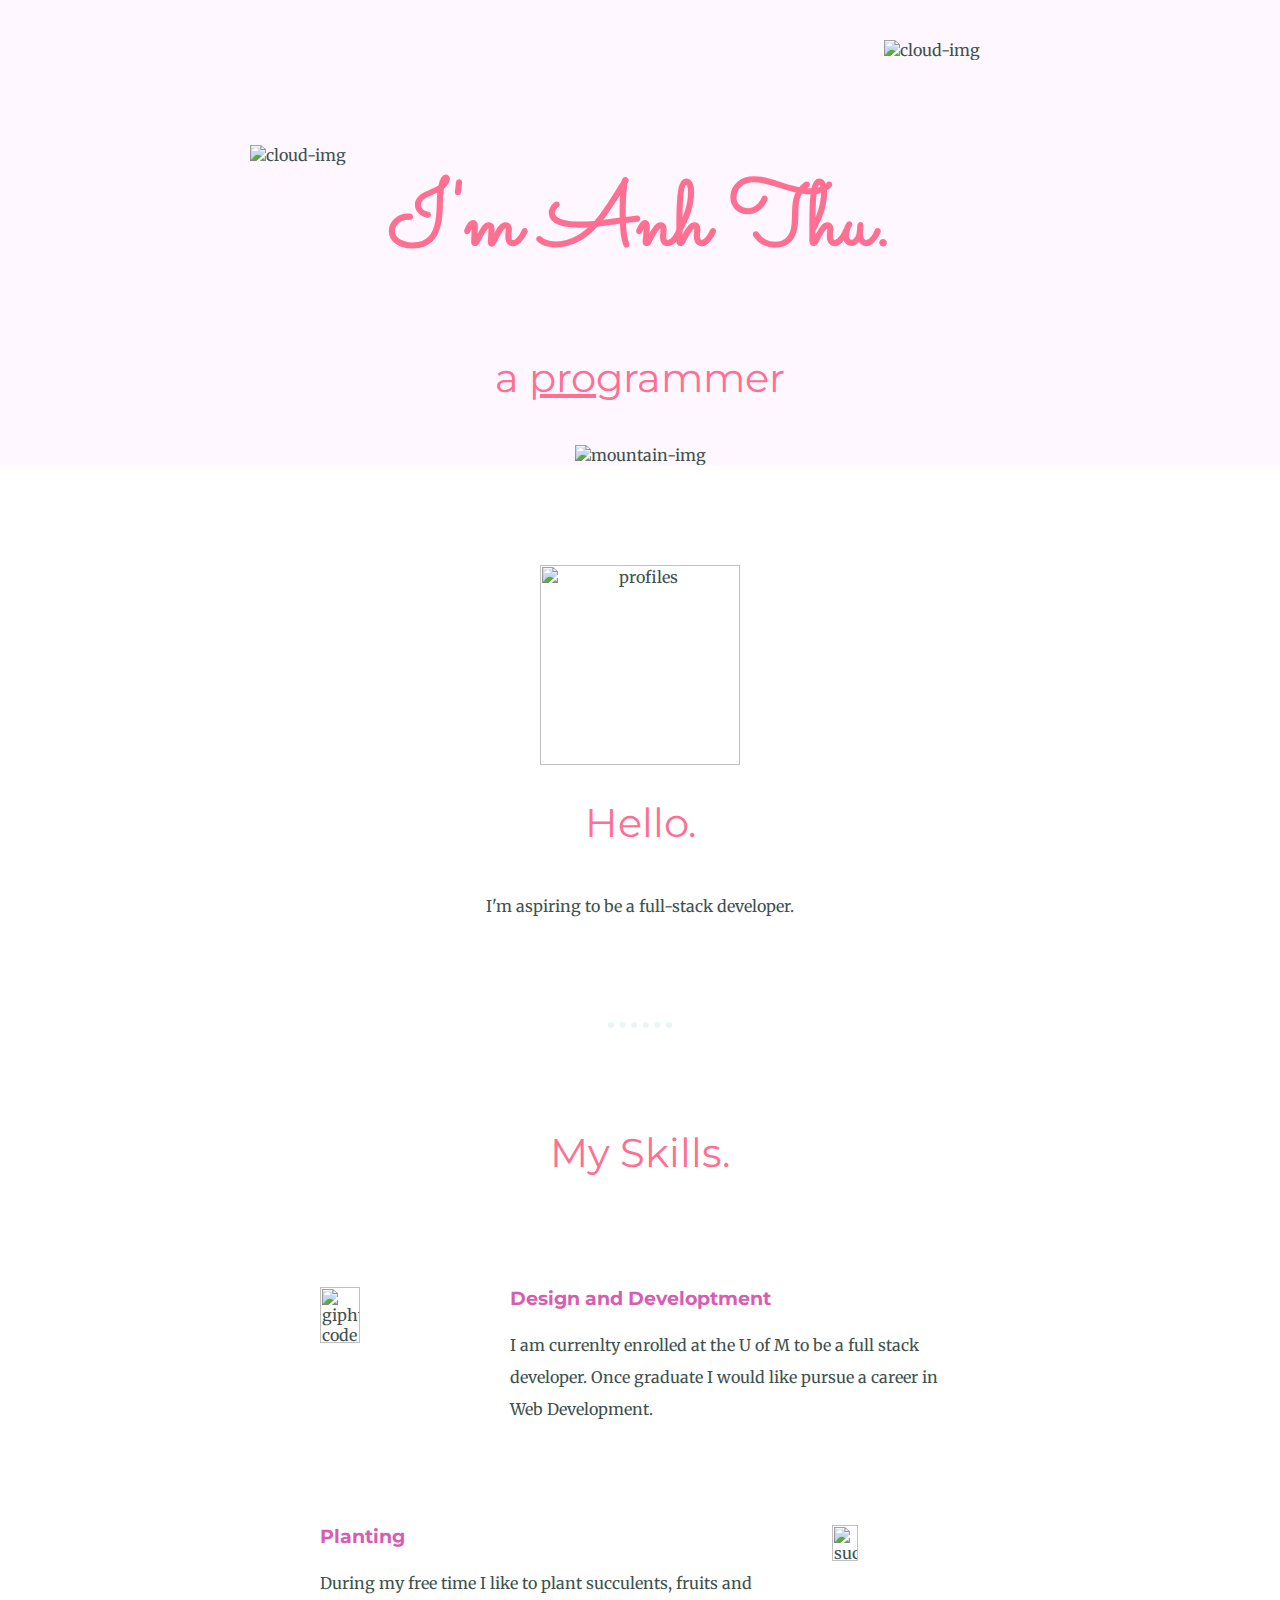
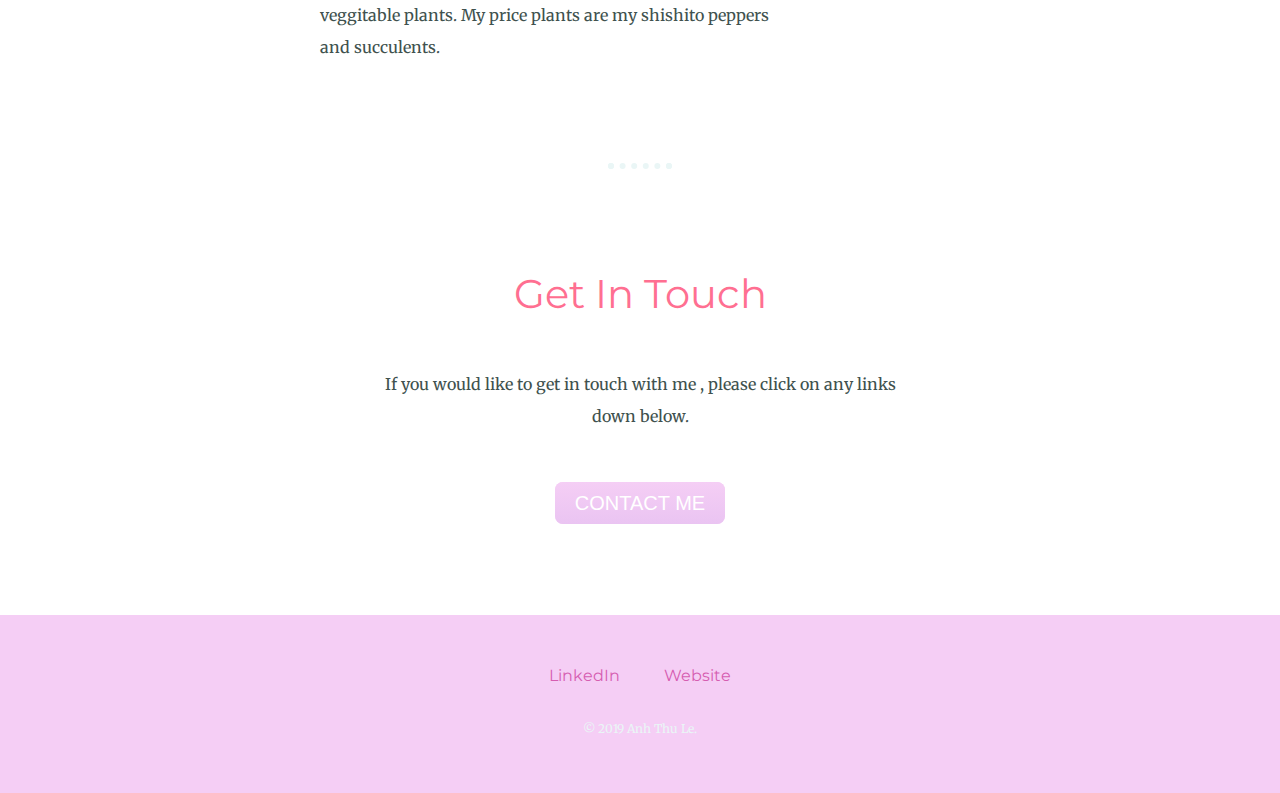
==== index.html @ 685d75b3 "styling the footer" ====
<html lang="en">
<head>
    <meta charset="UTF-8">
    <title>Anh Thu</title>
    <link rel="stylesheet" href="css/style.css">
    <link rel="icon" href="favicon (1).ico">
    <link href="https://fonts.googleapis.com/css?family=Merriweather|Montserrat|Sacramento&display=swap" rel="stylesheet">
</head>
<body>
    <div class="top-containter">
        <img class="top-cloud" src="images/cloud.png" alt="cloud-img">
        <h1>I'm Anh Thu.</h1>
        <h2>a <span class="pro">pro</span>grammer</h2>
        <img class="bottom-cloud" src="images/cloud.png" alt="cloud-img">
        <img src="images/mountain.png" alt="mountain-img">
    </div>
    <div class="middle-container">
            <div class="profile">
              <img src="images/profile.jpg" width="200" height="200" alt="profiles">
              <h2>Hello.</h2>
              <p class="into">I'm aspiring to be a full-stack developer. </p>
            </div>

            <hr>
            <div class="skills">
              <h2>My Skills.</h2>
              <div class="skill-row">
                <img class="code-img" src="https://media.giphy.com/media/ZFbvG2eF923te/giphy.gif" alt="giphy-code">
                <h3>Design and Developtment</h3>
                <p class="code-skill-description">I am currenlty enrolled at the U of M to be a full stack developer. Once graduate I would like pursue a career in Web Development.</p>
              </div>

              <div class="skill-row">
                <img class="plant-img" src="images/succulents.jpg" alt="succelents-img">
                <h3>Planting</h3>
                <p class="plant-description">During my free time I like to plant succulents, fruits and veggitable plants. My price plants are my shishito peppers and succulents.</p>
              </div>
            </div>
            <hr>
            <div class="contact-me">
              <h2>Get In Touch</h2>
              <p class="contact-message"> If you would like to get in touch with me  , please click on any links down below.</p>
              <a class="butn" href="mailto:anhthu.le1926@gmail.com">CONTACT ME</a>
            </div>
          </div>
          
          
          <div class="bottom-container">
            <a class="footer-link" href="https://www.linkedin.com/">LinkedIn</a>
            <a class="footer-link" href="https://github.com/anhthule1926">Website</a>
            <p class="copyright" >© 2019 Anh Thu Le.</p>
          </div>
          

    </div>
</body>
</html>
---- css/style.css ----
body {
    margin: 0;
    text-align: center;
    font-family: 'Merriweather', serif;
    color: #40514E;
}

h1 {
    font-size: 5.625rem;
    margin-top: 50px auto 0 auto;
    font-family: 'Sacramento', cursive;
    color:#FF6F91;
}

h2{
    font-size: 2.5rem;
    font-family: 'Montserrat', sans-serif;
    font-weight: normal;
    color:#FF6F91;
    padding-bottom: 10px;
}

h3{
    font-family: 'Montserrat', sans-serif;
    color: #D65DB1;
}

p{
    line-height: 2;
}

hr{
  border: dotted #EAF6F6 6px;  
  border-bottom: none;
  width: 4%;
  margin: 100px auto;
}

a{
    color: #D65DB1;
    font-family: 'Montserrat', sans-serif;
    margin: 10px 20px;
    text-decoration: none;
}

a:hover{
    color: #EAF6F6;
}

.top-containter{
    background-color: #FEF7FF;
    position: relative;
    padding-top: 100px;
}

.pro{
    text-decoration: underline;
}

.intro{
    width: 30%;
    margin: center;
}

.top-cloud{
    position: absolute;
    right: 300px;
    top: 40px;  
}

.bottom-cloud{
    position: absolute;
    left: 250px;
    bottom: 300px;
}

.code-img{
    width: 25%;
    float: left;
    margin-right: 30px;
}

.plant-img{
    width: 20%;
    float: right;
    margin-left: 30px;
}

.middle-container{
    margin: 100px 0;
}

.bottom-container{
    background: #f5cef5;
    padding: 50px 0 20px;
}

.skill-row{
    width: 50%;
    margin: 100px auto 100px auto;
    text-align: left;
}

.contact-message{
    width: 40%;
    margin: 40px auto 60px;
}

.butn {
    background: #f5cef5;
    background-image: -webkit-linear-gradient(top, #f5cef5, #eac4f2);
    background-image: -moz-linear-gradient(top, #f5cef5, #eac4f2);
    background-image: -ms-linear-gradient(top, #f5cef5, #eac4f2);
    background-image: -o-linear-gradient(top, #f5cef5, #eac4f2);
    background-image: linear-gradient(to bottom, #f5cef5, #eac4f2);
    -webkit-border-radius: 8;
    -moz-border-radius: 8;
    border-radius: 8px;
    font-family: Arial;
    color: #ffffff;
    font-size: 20px;
    padding: 10px 20px 10px 20px;
    text-decoration: none;
  }
  
  .butn:hover {
    background: #e687d0;
    background-image: -webkit-linear-gradient(top, #e687d0, #e388e8);
    background-image: -moz-linear-gradient(top, #e687d0, #e388e8);
    background-image: -ms-linear-gradient(top, #e687d0, #e388e8);
    background-image: -o-linear-gradient(top, #e687d0, #e388e8);
    background-image: linear-gradient(to bottom, #e687d0, #e388e8);
    text-decoration: none;
  }

  .copyright{
      color: #EAF6F6;
      font-size: 0.75rem;
      padding: 20px 0;
  }
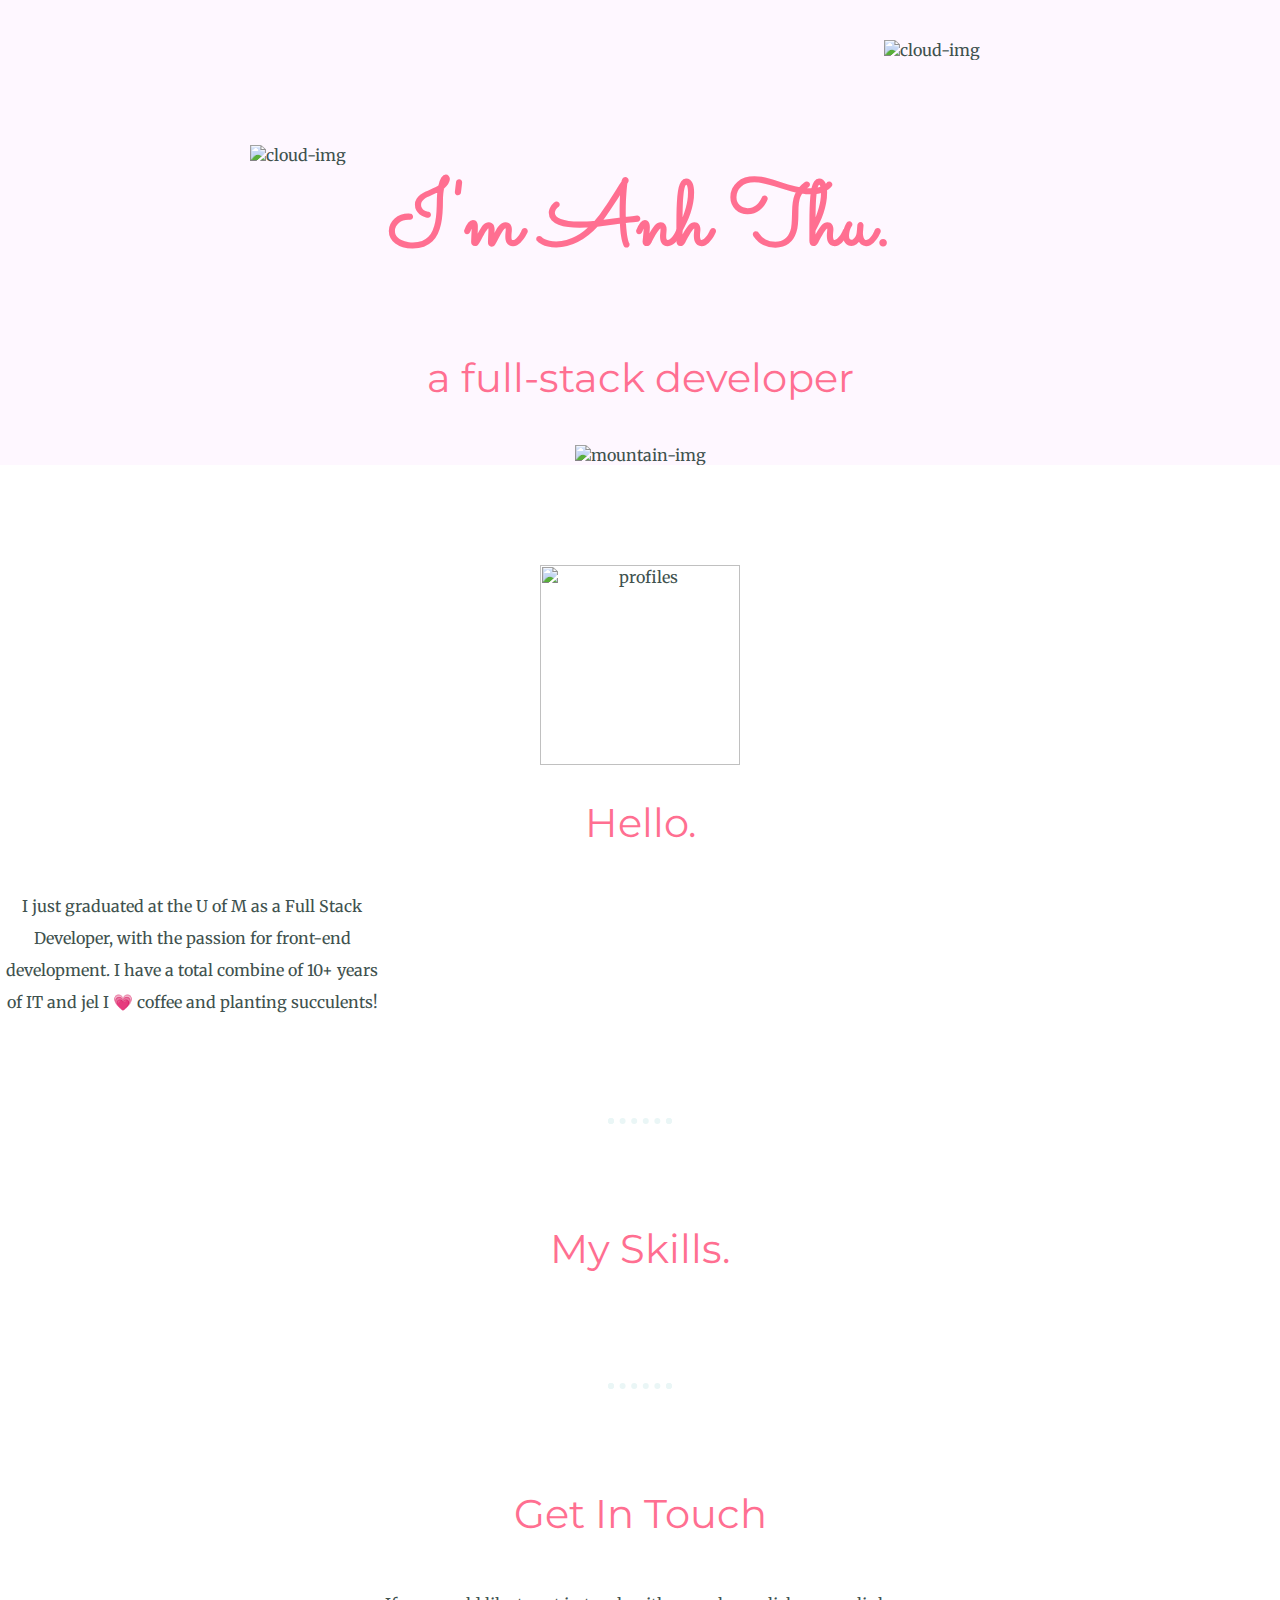
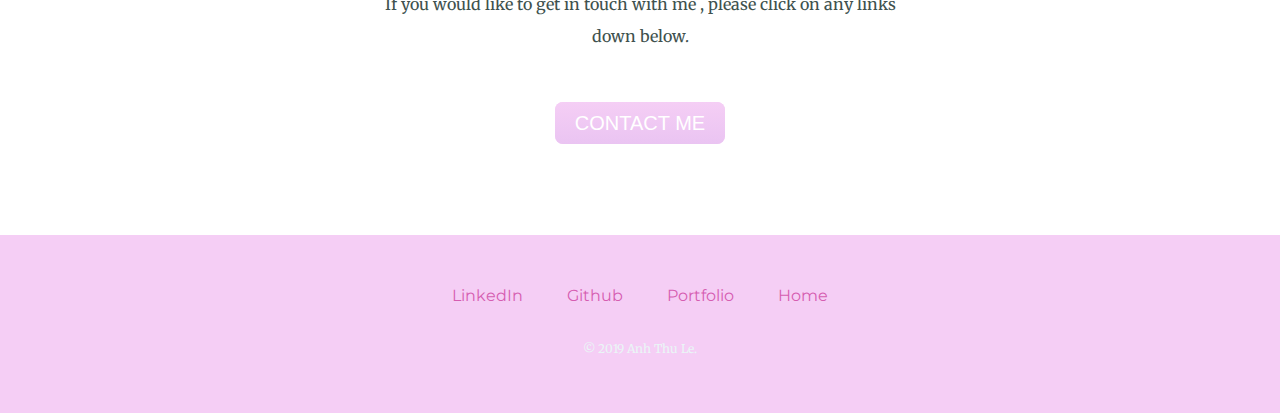
==== commit d8c9b1a2: "update credential title" ====
--- a/index.html
+++ b/index.html
@@ -5,37 +5,42 @@
     <link rel="stylesheet" href="css/style.css">
     <link rel="icon" href="favicon (1).ico">
     <link href="https://fonts.googleapis.com/css?family=Merriweather|Montserrat|Sacramento&display=swap" rel="stylesheet">
+    <link rel="stylesheet" href="https://cdn.rawgit.com/konpa/devicon/df6431e323547add1b4cf45992913f15286456d3/devicon.min.css">
 </head>
 <body>
     <div class="top-containter">
-        <img class="top-cloud" src="images/cloud.png" alt="cloud-img">
+        <img class="top-cloud" src="css/images/cloud.png" alt="cloud-img">
         <h1>I'm Anh Thu.</h1>
-        <h2>a <span class="pro">pro</span>grammer</h2>
-        <img class="bottom-cloud" src="images/cloud.png" alt="cloud-img">
-        <img src="images/mountain.png" alt="mountain-img">
+        <h2>a full-stack developer</h2>
+        <img class="bottom-cloud" src="css/images/cloud.png" alt="cloud-img">
+        <img src="css/images/mountain.png" alt="mountain-img">
     </div>
     <div class="middle-container">
             <div class="profile">
-              <img src="images/profile.jpg" width="200" height="200" alt="profiles">
+              <img src="css/images/profile.jpg" width="200" height="200" alt="profiles">
               <h2>Hello.</h2>
-              <p class="into">I'm aspiring to be a full-stack developer. </p>
+              <p class="intro">I just graduated at the U of M as a Full Stack Developer, with the passion for front-end development. I have a total combine of 10+ years of IT and jel I &#x1F497 coffee and planting succulents!</p>
             </div>
 
             <hr>
             <div class="skills">
               <h2>My Skills.</h2>
               <div class="skill-row">
-                <img class="code-img" src="https://media.giphy.com/media/ZFbvG2eF923te/giphy.gif" alt="giphy-code">
-                <h3>Design and Developtment</h3>
-                <p class="code-skill-description">I am currenlty enrolled at the U of M to be a full stack developer. Once graduate I would like pursue a career in Web Development.</p>
-              </div>
+			          <i class="devicon-html5-plain-wordmark"></i>
+                <i class="devicon-css3-plain"></i>
+                <i class="devicon-bootstrap-plain-wordmark"></i>
+                <i class="devicon-javascript-plain"></i>
+                <i class="devicon-jquery-plain-wordmark"></i>
+                <i class="devicon-nodejs-plain"></i>
+                <i class="devicon-mysql-plain-wordmark"></i>
+                <i class="devicon-sequelize-plain"></i>
+                <i class="devicon-mongodb-plain-wordmark"></i>
+                <i class="devicon-java-plain-wordmark"></i>
+                <i class="devicon-react-original-wordmark"></i>
+			        </div>
 
-              <div class="skill-row">
-                <img class="plant-img" src="images/succulents.jpg" alt="succelents-img">
-                <h3>Planting</h3>
-                <p class="plant-description">During my free time I like to plant succulents, fruits and veggitable plants. My price plants are my shishito peppers and succulents.</p>
-              </div>
             </div>
+
             <hr>
             <div class="contact-me">
               <h2>Get In Touch</h2>
@@ -47,7 +52,10 @@
           
           <div class="bottom-container">
             <a class="footer-link" href="https://www.linkedin.com/">LinkedIn</a>
-            <a class="footer-link" href="https://github.com/anhthule1926">Website</a>
+            <a class="footer-link" href="https://github.com/anhthule1926">Github</a>
+            <a class="footer-link" href="portfolio.html">Portfolio</a>
+            <a class="footer-link" href="index.html">Home</a>
+
             <p class="copyright" >© 2019 Anh Thu Le.</p>
           </div>
           
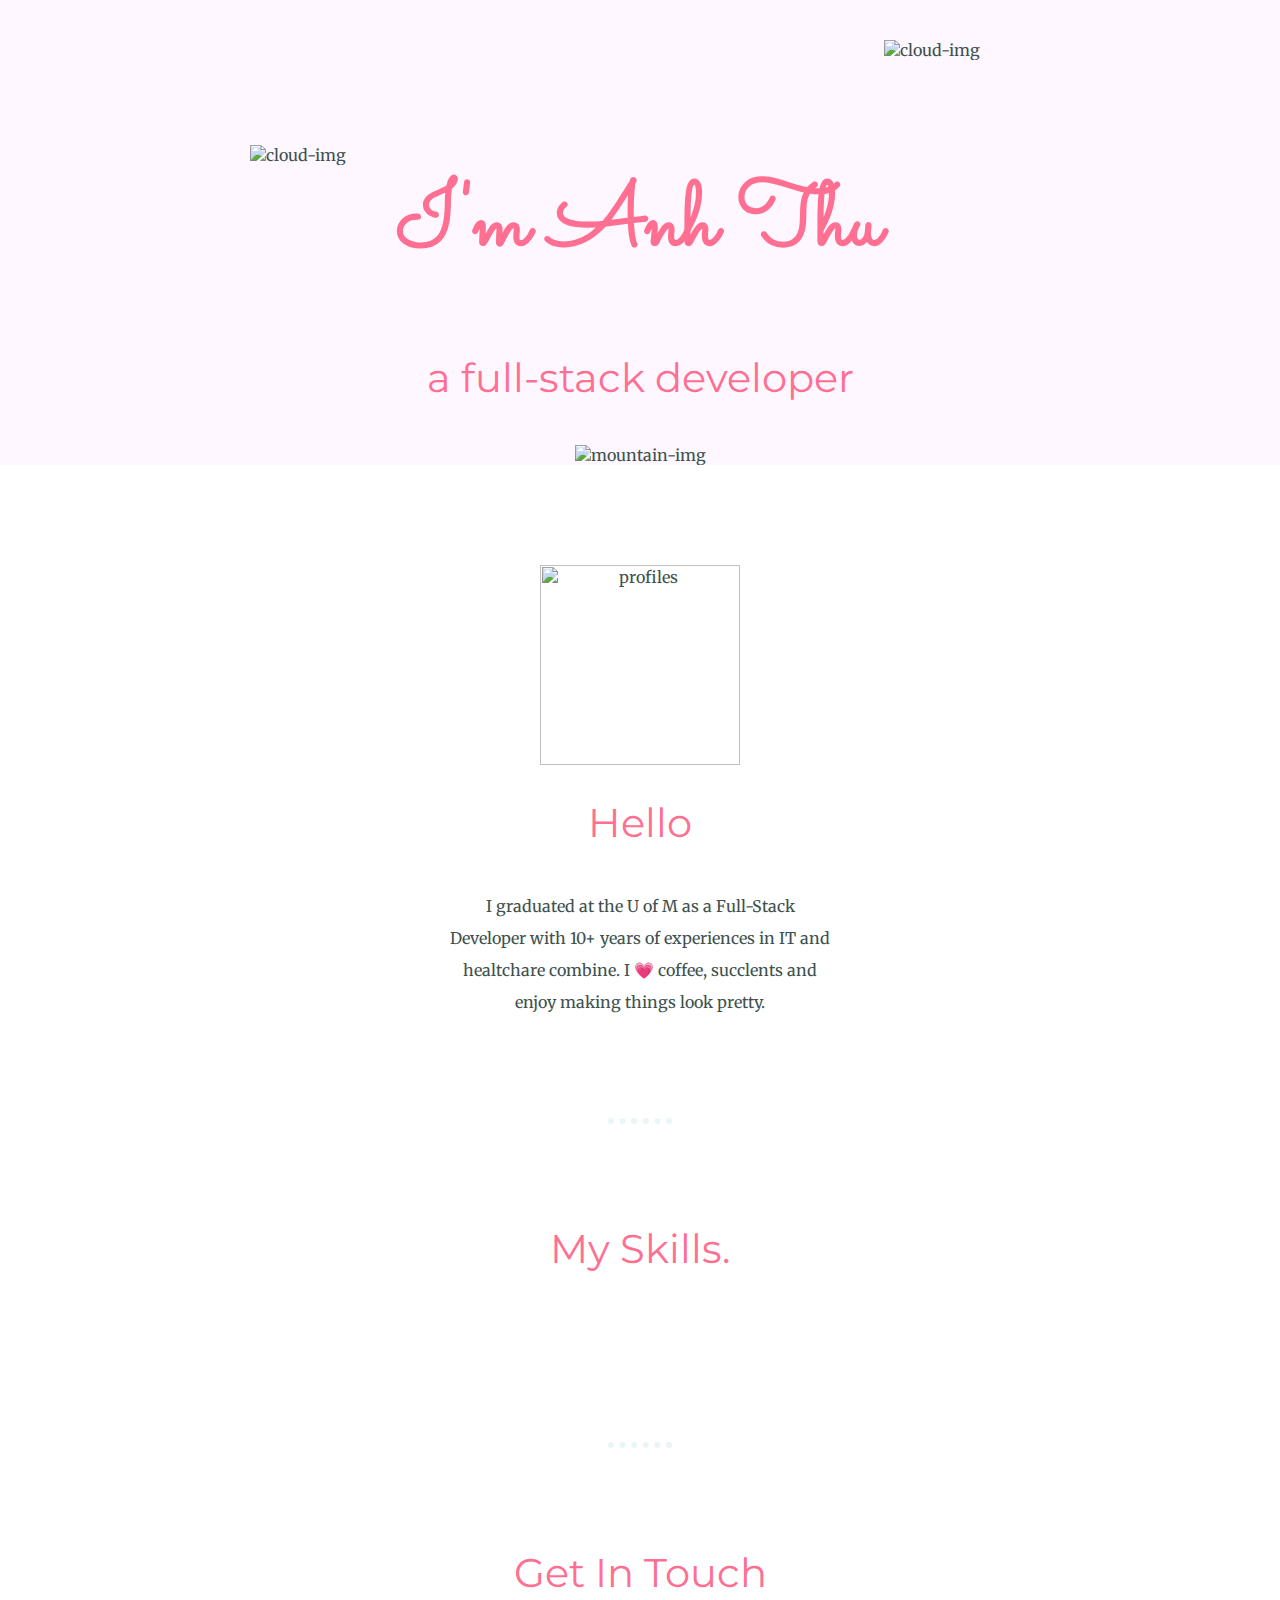
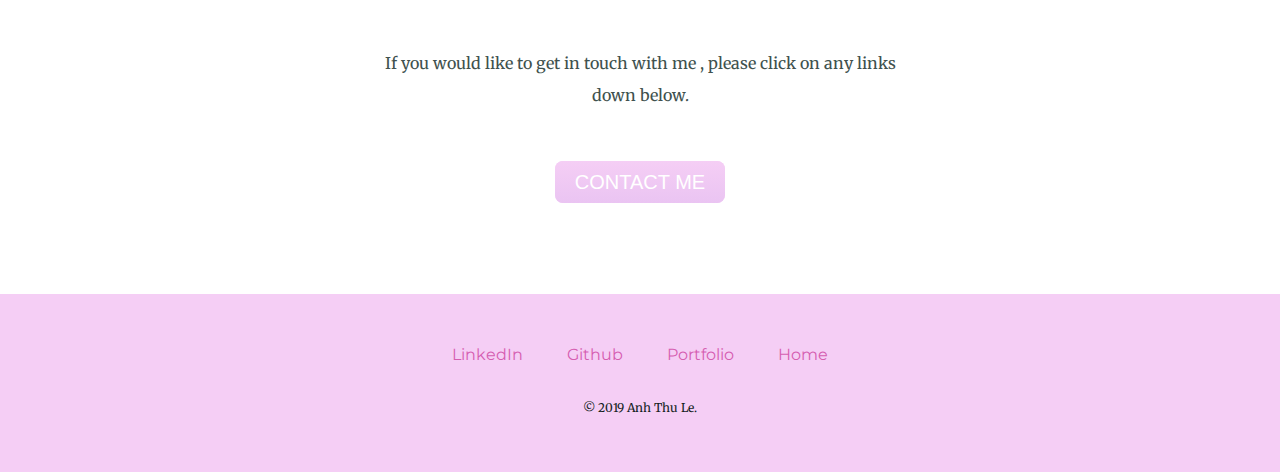
==== commit c134d54e: "final update" ====
--- a/index.html
+++ b/index.html
@@ -10,16 +10,16 @@
 <body>
     <div class="top-containter">
         <img class="top-cloud" src="css/images/cloud.png" alt="cloud-img">
-        <h1>I'm Anh Thu.</h1>
+        <h1>I'm Anh Thu</h1>
         <h2>a full-stack developer</h2>
         <img class="bottom-cloud" src="css/images/cloud.png" alt="cloud-img">
         <img src="css/images/mountain.png" alt="mountain-img">
     </div>
     <div class="middle-container">
             <div class="profile">
-              <img src="css/images/profile.jpg" width="200" height="200" alt="profiles">
-              <h2>Hello.</h2>
-              <p class="intro">I just graduated at the U of M as a Full Stack Developer, with the passion for front-end development. I have a total combine of 10+ years of IT and jel I &#x1F497 coffee and planting succulents!</p>
+              <img src="css/images/profile-pic.jpg" width="200" height="200" alt="profiles">
+              <h2>Hello</h2>
+              <p class="intro">I graduated at the U of M as a Full-Stack Developer with 10+ years of experiences in IT and healtchare combine. I &#x1F497 coffee, succlents and enjoy making things look pretty.</p>
             </div>
 
             <hr>
--- a/css/style.css
+++ b/css/style.css
@@ -59,7 +59,7 @@
 
 .intro{
     width: 30%;
-    margin: center;
+    margin: auto;
 }
 
 .top-cloud{
@@ -74,31 +74,37 @@
     bottom: 300px;
 }
 
-.code-img{
-    width: 25%;
-    float: left;
-    margin-right: 30px;
-}
-
-.plant-img{
-    width: 20%;
-    float: right;
-    margin-left: 30px;
-}
 
 .middle-container{
     margin: 100px 0;
 }
 
-.bottom-container{
-    background: #f5cef5;
-    padding: 50px 0 20px;
+.work{
+    align-content: center;
 }
+
+
 
 .skill-row{
     width: 50%;
     margin: 100px auto 100px auto;
-    text-align: left;
+    text-align: center;
+    font-size: 5rem;
+    width: auto;
+	margin-right: 2%;
+	text-align: center;
+	padding: 13px;
+	margin-top: 20px;
+	transition: .5s ease-in;
+	-webkit-transition: .5s ease-in;
+	-moz-transition: .5s ease-in;
+	-ms-transition: .5s ease-in;
+    -o-transition: .5s ease-in;
+}
+
+.bottom-container{
+    background: #f5cef5;
+    padding: 50px 0 20px;
 }
 
 .contact-message{
@@ -134,7 +140,7 @@
   }
 
   .copyright{
-      color: #EAF6F6;
+      color: rgb(21, 31, 31);
       font-size: 0.75rem;
       padding: 20px 0;
-  }+  }
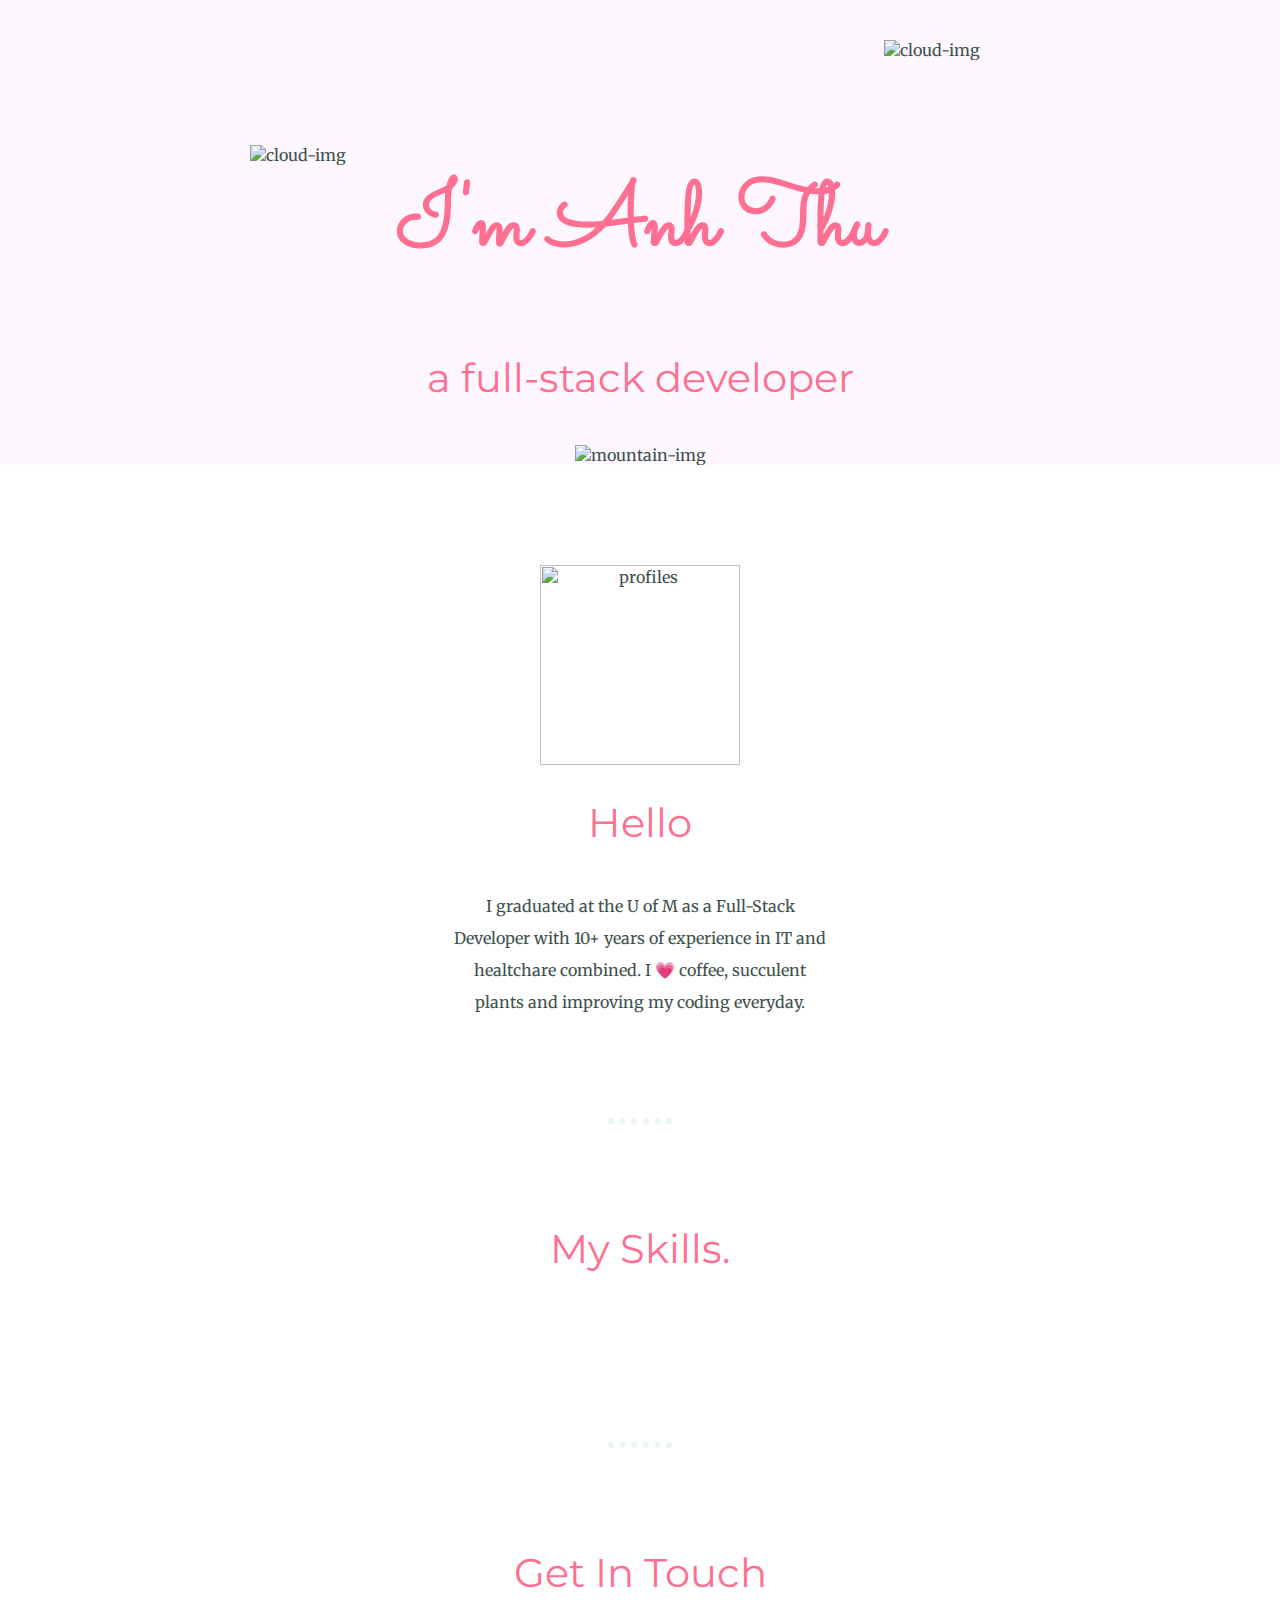
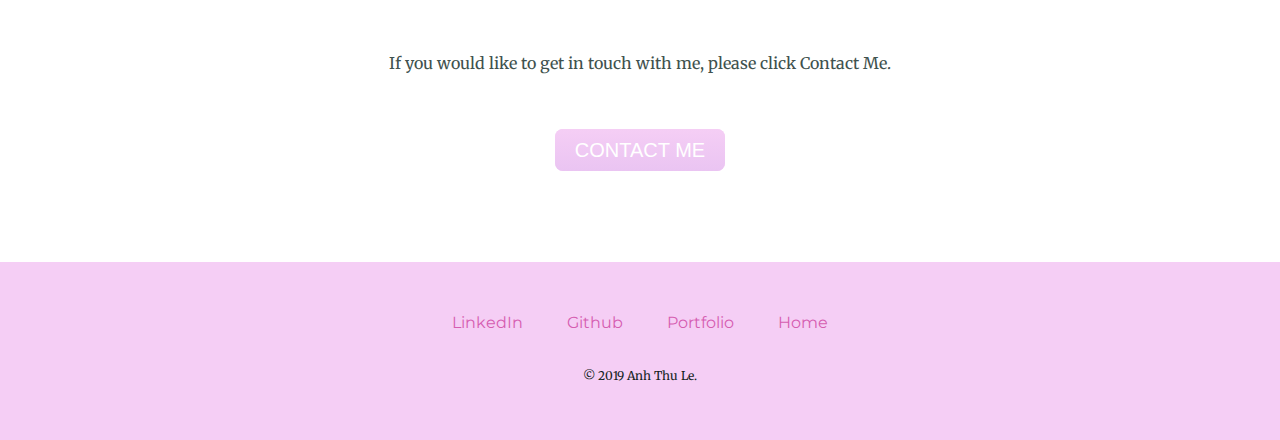
==== commit 9d9fd359: "fixing the worlding for portfolio" ====
--- a/index.html
+++ b/index.html
@@ -19,7 +19,7 @@
             <div class="profile">
               <img src="css/images/profile-pic.jpg" width="200" height="200" alt="profiles">
               <h2>Hello</h2>
-              <p class="intro">I graduated at the U of M as a Full-Stack Developer with 10+ years of experiences in IT and healtchare combine. I &#x1F497 coffee, succlents and enjoy making things look pretty.</p>
+              <p class="intro">I graduated at the U of M as a Full-Stack Developer with 10+ years of experience in IT and healtchare combined. I &#x1F497 coffee, succulent plants and improving my coding everyday.</p>
             </div>
 
             <hr>
@@ -44,7 +44,7 @@
             <hr>
             <div class="contact-me">
               <h2>Get In Touch</h2>
-              <p class="contact-message"> If you would like to get in touch with me  , please click on any links down below.</p>
+              <p class="contact-message"> If you would like to get in touch with me, please click Contact Me.</p>
               <a class="butn" href="mailto:anhthu.le1926@gmail.com">CONTACT ME</a>
             </div>
           </div>
